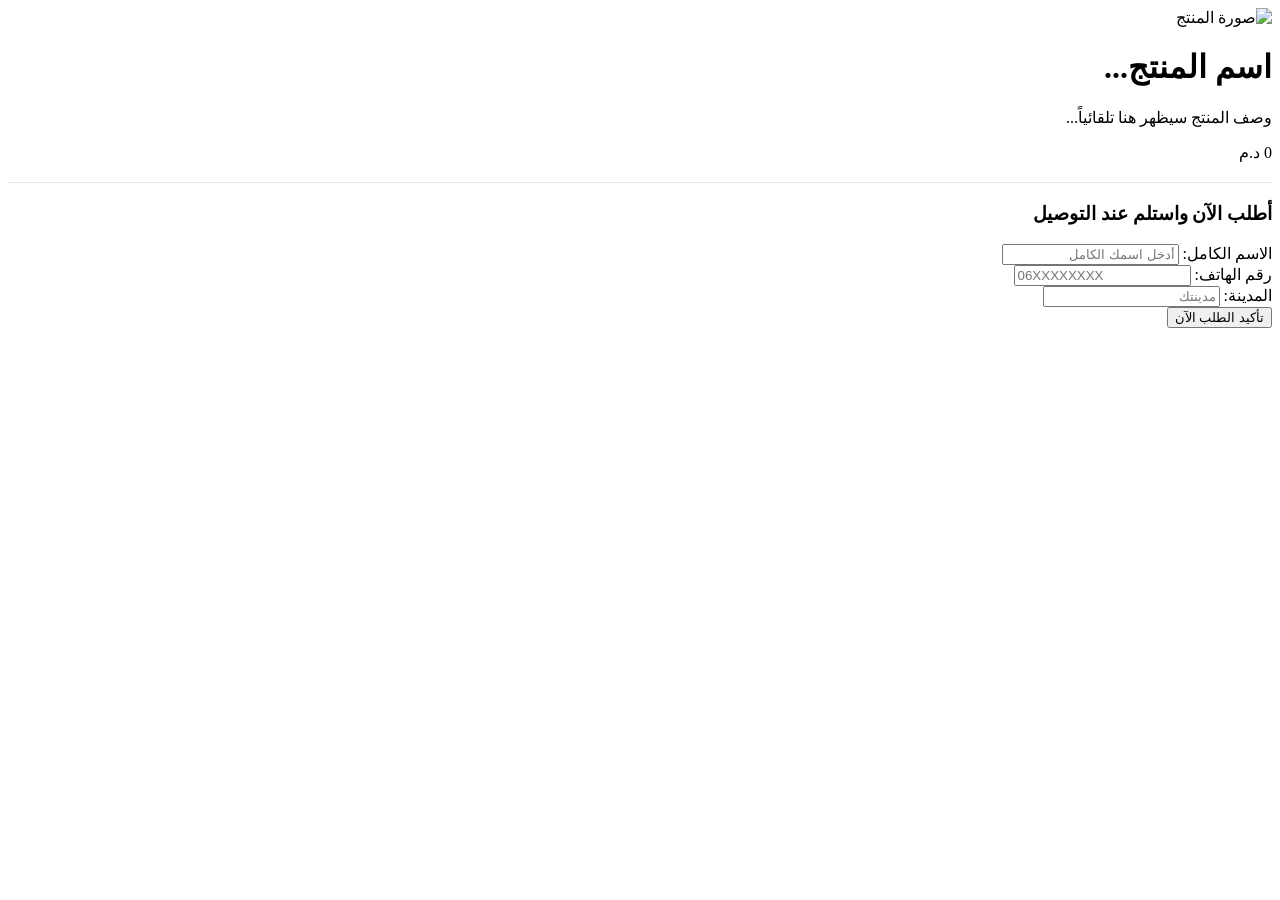
==== index.html @ fd5e72bb "Add files via upload" ====
<!DOCTYPE html>
<html lang="ar" dir="rtl">
<head>
    <meta charset="UTF-8">
    <meta name="viewport" content="width=device-width, initial-scale=1.0">
    <title>جميلتي - Jamilati</title>
    <!-- ربط ملف التنسيق -->
    <link rel="stylesheet" href="style.css">
</head>
<body>

<div class="container">
    <div class="img-box">
        <img id="main-product-img" src="https://via.placeholder.com/400x300" alt="صورة المنتج">
    </div>
    
    <h1 id="product-title">اسم المنتج...</h1>
    <p id="product-desc">وصف المنتج سيظهر هنا تلقائياً...</p>
    
    <div class="price-wrapper">
        <span class="price" id="product-price">0 د.م</span>
        <span class="old-price" id="product-oldprice"></span>
    </div>

    <hr style="margin: 20px 0; border: 0; border-top: 1px solid var(--border-color, #e2e8f0);">

    <form id="order-form">
        <h3>أطلب الآن واستلم عند التوصيل</h3>
        <div class="form-group">
            <label for="client-name">الاسم الكامل:</label>
            <input type="text" id="client-name" required placeholder="أدخل اسمك الكامل">
        </div>
        <div class="form-group">
            <label for="client-phone">رقم الهاتف:</label>
            <input type="tel" id="client-phone" required placeholder="06XXXXXXXX">
        </div>
        <div class="form-group">
            <label for="client-city">المدينة:</label>
            <input type="text" id="client-city" required placeholder="مدينتك">
        </div>
        <button type="submit">تأكيد الطلب الآن</button>
    </form>
</div>

<script type="module" src="app.js"></script>
</body>
</html>
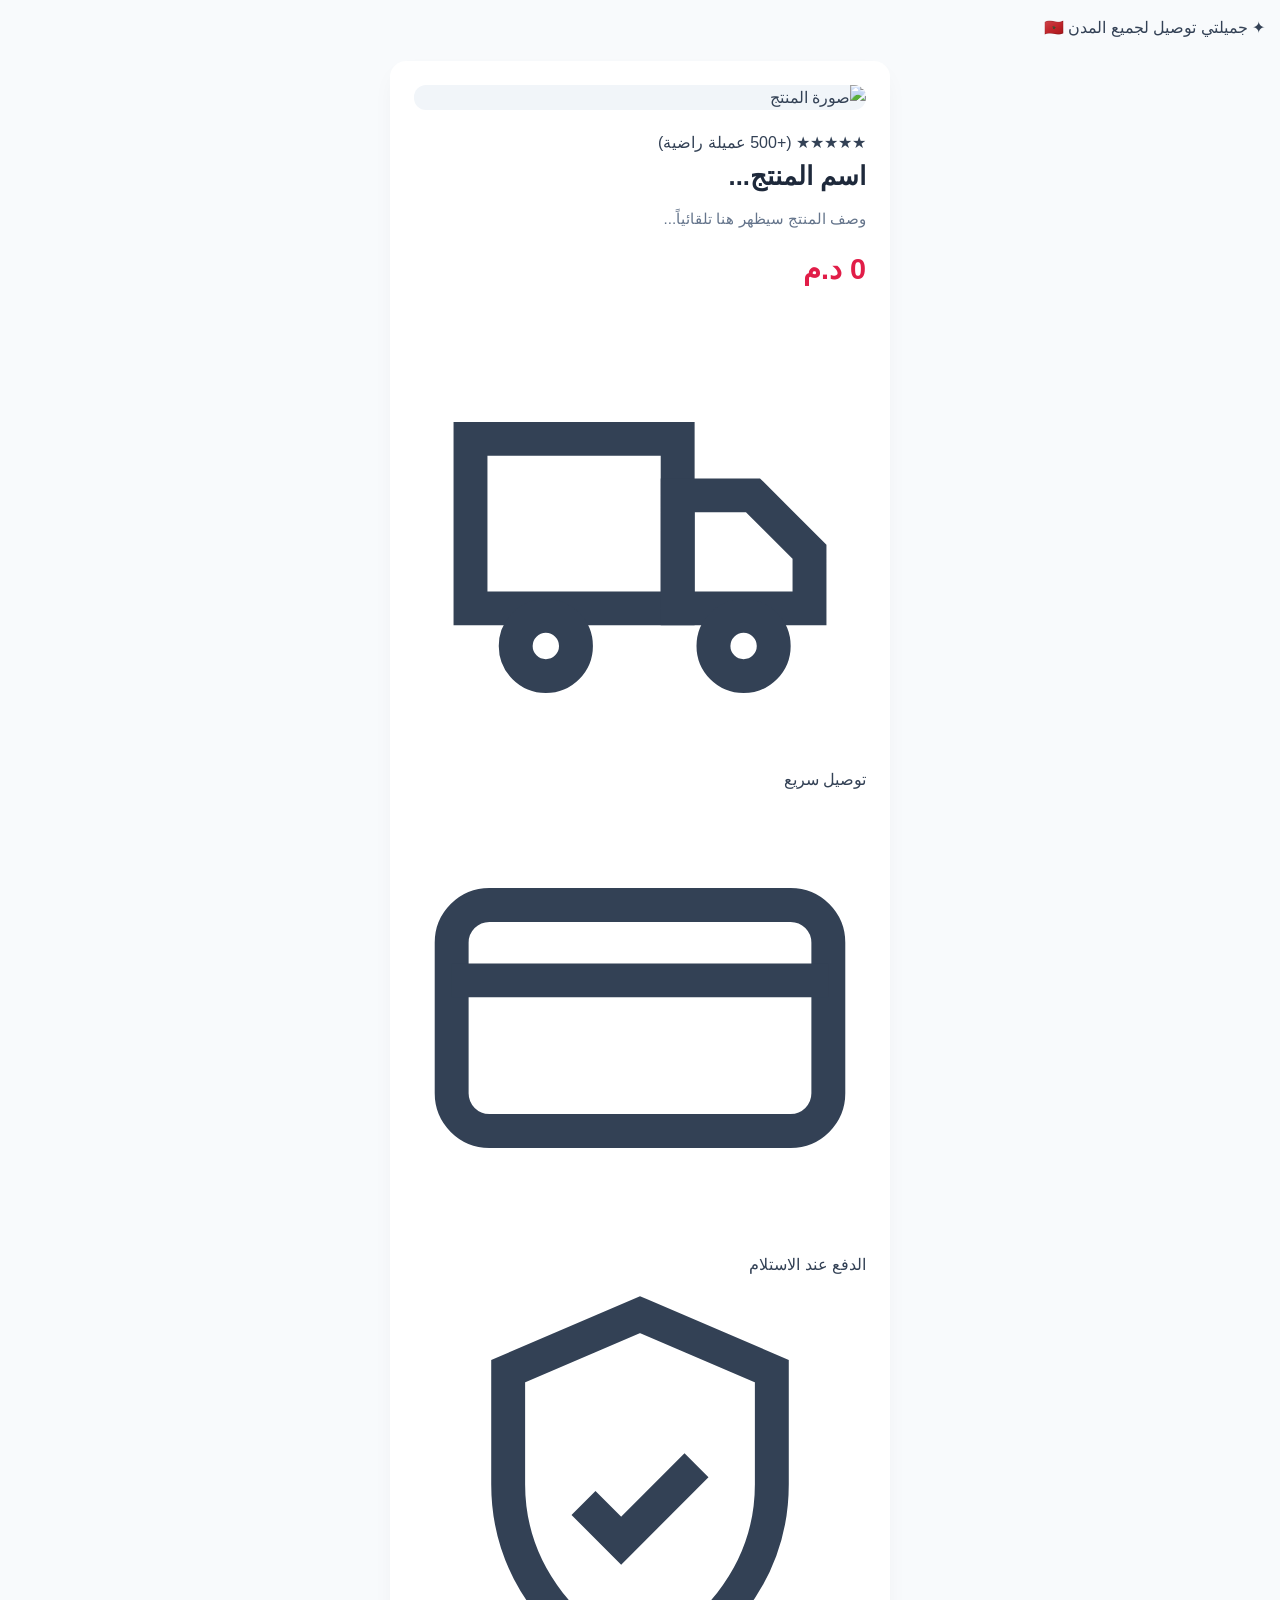
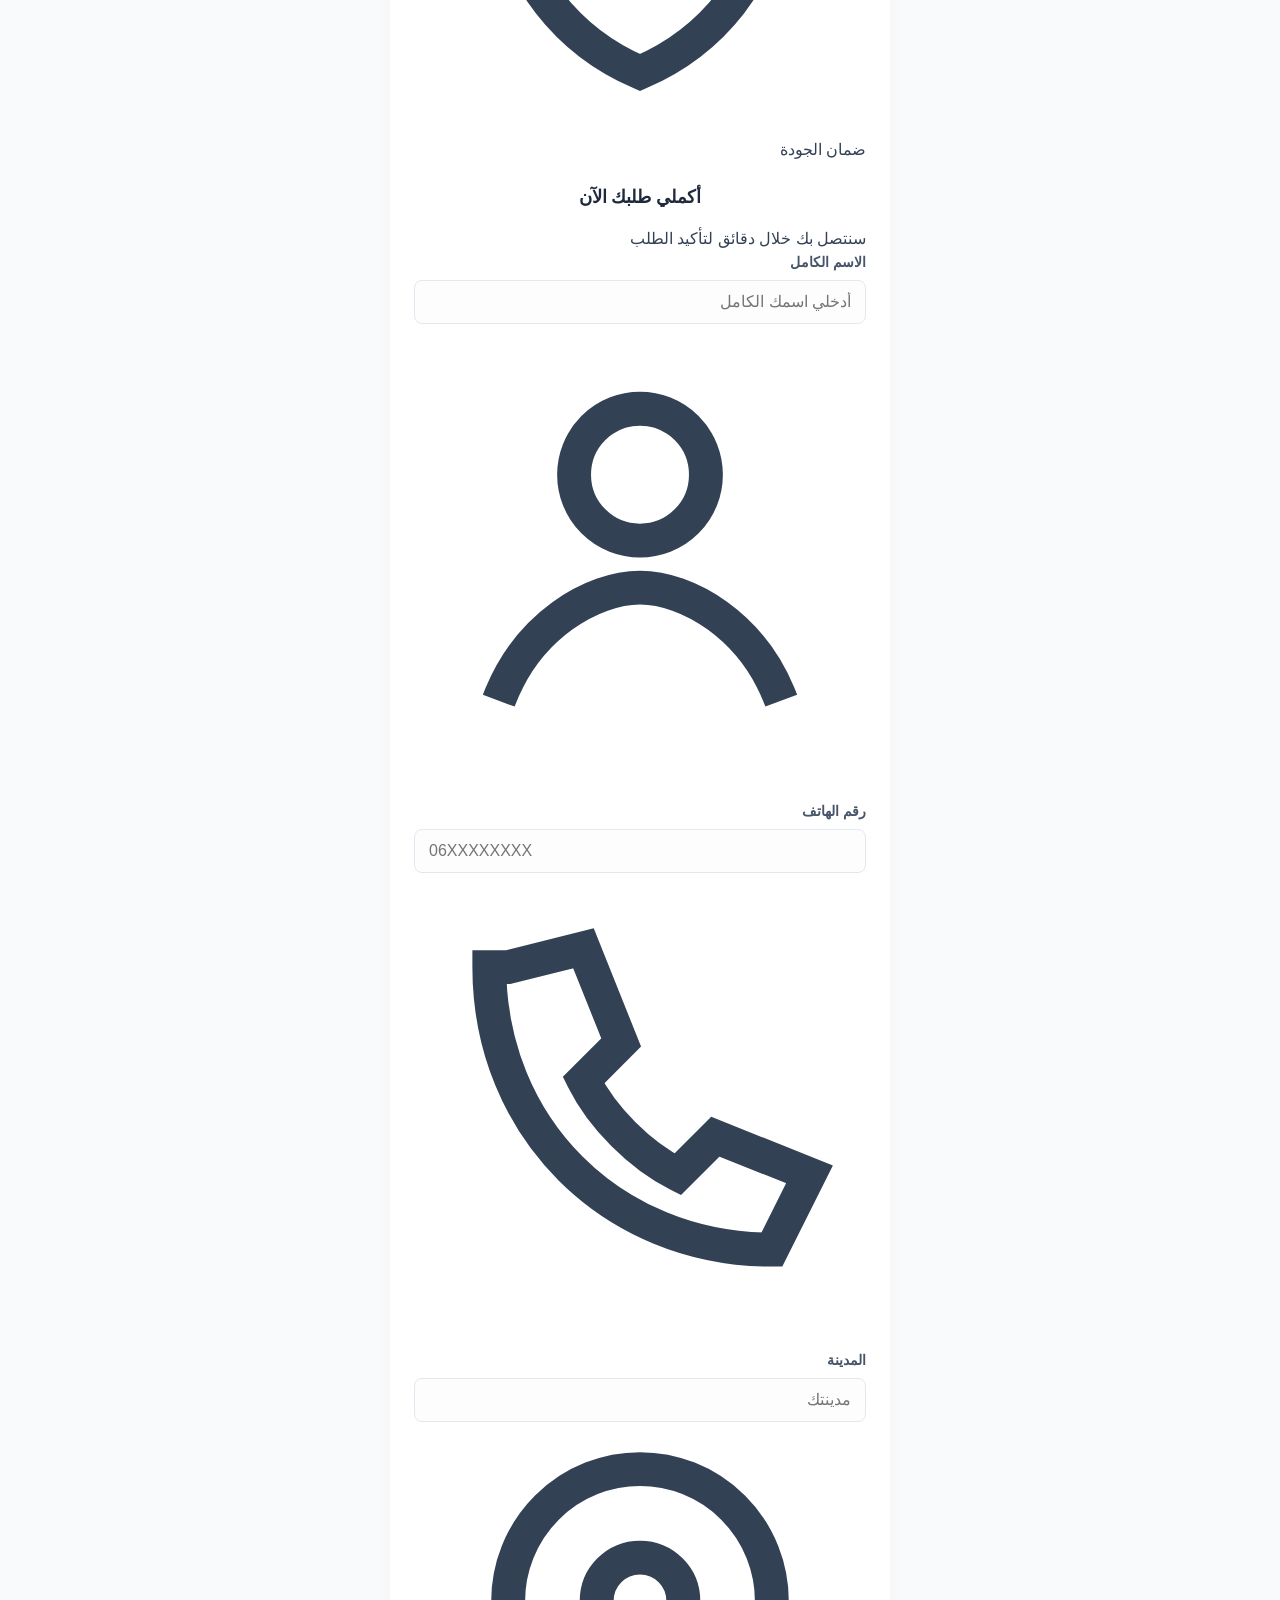
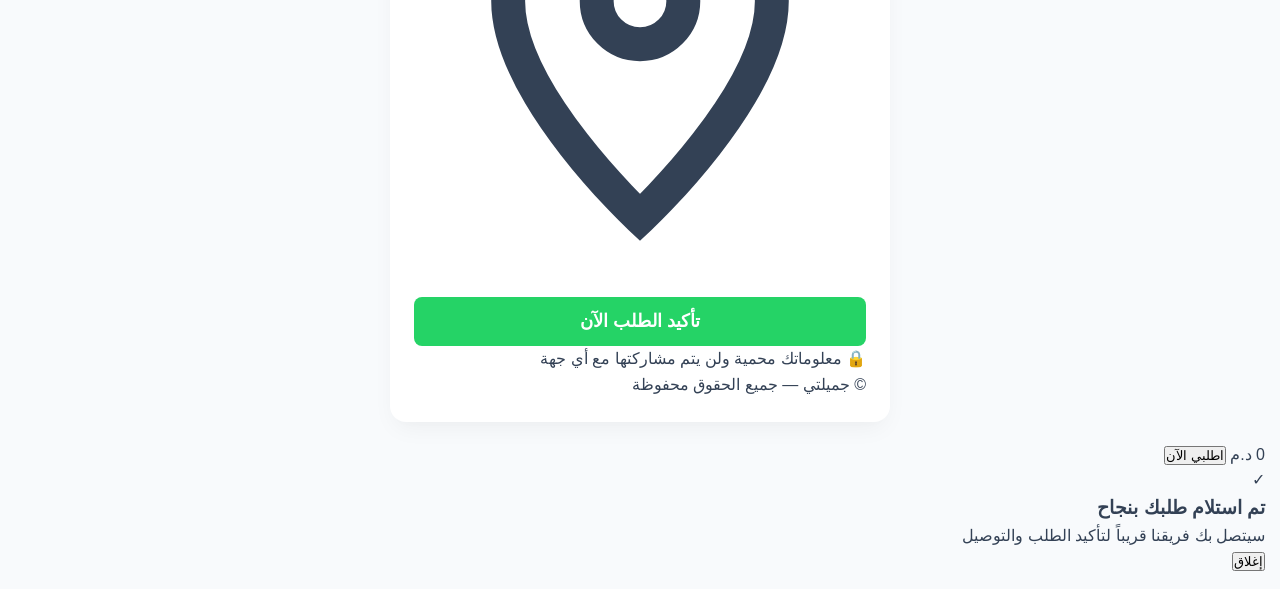
==== commit 96e598b5: "Update index.html" ====
--- a/index.html
+++ b/index.html
@@ -3,45 +3,132 @@
 <head>
     <meta charset="UTF-8">
     <meta name="viewport" content="width=device-width, initial-scale=1.0">
-    <title>جميلتي - Jamilati</title>
-    <!-- ربط ملف التنسيق -->
+    <title>جميلتي | Jamilati</title>
+    <meta name="description" content="اطلبي الآن وادفعي عند الاستلام">
+    <link rel="preconnect" href="https://fonts.googleapis.com">
     <link rel="stylesheet" href="style.css">
 </head>
 <body>
 
-<div class="container">
-    <div class="img-box">
-        <img id="main-product-img" src="https://via.placeholder.com/400x300" alt="صورة المنتج">
+<header class="topbar">
+    <span class="brand">✦ جميلتي</span>
+    <span class="trust-line">توصيل لجميع المدن 🇲🇦</span>
+</header>
+
+<div class="page">
+    <main class="container">
+
+        <!-- معرض الصور -->
+        <section class="gallery">
+            <div class="gallery-frame">
+                <div class="img-box">
+                    <span class="discount-badge" id="discount-badge" hidden>خصم <span id="discount-percent"></span>%</span>
+                    <img id="main-product-img" src="https://via.placeholder.com/400x300" alt="صورة المنتج">
+                </div>
+            </div>
+            <div class="gallery-dots" id="gallery-dots"></div>
+        </section>
+
+        <!-- معلومات المنتج -->
+        <section class="info">
+            <div class="rating-row">
+                <span class="stars">★★★★★</span>
+                <span class="count">(+500 عميلة راضية)</span>
+            </div>
+
+            <h1 id="product-title">اسم المنتج...</h1>
+            <p id="product-desc">وصف المنتج سيظهر هنا تلقائياً...</p>
+
+            <div class="price-wrapper">
+                <span class="price" id="product-price">0 د.م</span>
+                <span class="old-price" id="product-oldprice"></span>
+            </div>
+
+            <div class="ornament-divider"><span class="diamond"></span></div>
+
+            <div class="trust-badges">
+                <div class="trust-badge">
+                    <svg viewBox="0 0 24 24" fill="none" stroke="currentColor" stroke-width="1.8"><path d="M3 7h11v9H3z"/><path d="M14 10h4l3 3v3h-7z"/><circle cx="7" cy="18" r="1.6"/><circle cx="17.5" cy="18" r="1.6"/></svg>
+                    <p>توصيل سريع</p>
+                </div>
+                <div class="trust-badge">
+                    <svg viewBox="0 0 24 24" fill="none" stroke="currentColor" stroke-width="1.8"><rect x="2" y="6" width="20" height="12" rx="2"/><path d="M2 10h20"/></svg>
+                    <p>الدفع عند الاستلام</p>
+                </div>
+                <div class="trust-badge">
+                    <svg viewBox="0 0 24 24" fill="none" stroke="currentColor" stroke-width="1.8"><path d="M12 2l7 3v6c0 5-3.5 8.5-7 10-3.5-1.5-7-5-7-10V5z"/><path d="M9 12l2 2 4-4"/></svg>
+                    <p>ضمان الجودة</p>
+                </div>
+            </div>
+        </section>
+
+        <!-- استمارة الطلب -->
+        <section class="order-section" id="order-section">
+            <form id="order-form" novalidate>
+                <h3>أكملي طلبك الآن</h3>
+                <p class="form-sub">سنتصل بك خلال دقائق لتأكيد الطلب</p>
+
+                <div class="form-group">
+                    <label for="client-name">الاسم الكامل</label>
+                    <div class="input-wrap">
+                        <input type="text" id="client-name" required placeholder="أدخلي اسمك الكامل" autocomplete="name">
+                        <svg viewBox="0 0 24 24" fill="none" stroke="currentColor" stroke-width="1.8"><circle cx="12" cy="8" r="3.5"/><path d="M4.5 20c1.5-4 5-6 7.5-6s6 2 7.5 6"/></svg>
+                    </div>
+                    <span class="field-error" id="error-name"></span>
+                </div>
+
+                <div class="form-group">
+                    <label for="client-phone">رقم الهاتف</label>
+                    <div class="input-wrap">
+                        <input type="tel" id="client-phone" required placeholder="06XXXXXXXX" autocomplete="tel" inputmode="numeric">
+                        <svg viewBox="0 0 24 24" fill="none" stroke="currentColor" stroke-width="1.8"><path d="M4 5c0 8.5 6.5 15 15 15l2-4-5-2-2 2c-2-1-4-3-5-5l2-2-2-5-4 1z"/></svg>
+                    </div>
+                    <span class="field-error" id="error-phone"></span>
+                </div>
+
+                <div class="form-group">
+                    <label for="client-city">المدينة</label>
+                    <div class="input-wrap">
+                        <input type="text" id="client-city" required placeholder="مدينتك" autocomplete="address-level2">
+                        <svg viewBox="0 0 24 24" fill="none" stroke="currentColor" stroke-width="1.8"><path d="M12 21s7-6.5 7-11.5A7 7 0 0 0 5 9.5C5 14.5 12 21 12 21z"/><circle cx="12" cy="9.5" r="2.3"/></svg>
+                    </div>
+                    <span class="field-error" id="error-city"></span>
+                </div>
+
+                <button type="submit" id="submit-btn">
+                    <span class="btn-text">تأكيد الطلب الآن</span>
+                    <span class="spinner" id="btn-spinner" hidden></span>
+                </button>
+                <p class="secure-note">🔒 معلوماتك محمية ولن يتم مشاركتها مع أي جهة</p>
+            </form>
+        </section>
+
+        <p class="site-footer">© <span id="footer-year"></span> جميلتي — جميع الحقوق محفوظة</p>
+    </main>
+</div>
+
+<!-- شريط الطلب الثابت -->
+<div class="sticky-cta" id="sticky-cta">
+    <span class="sticky-price" id="sticky-price-text">0 د.م</span>
+    <button type="button" id="sticky-order-btn">اطلبي الآن</button>
+</div>
+
+<!-- نافذة تأكيد الطلب -->
+<div class="success-overlay" id="success-overlay">
+    <div class="success-card">
+        <div class="success-icon">✓</div>
+        <h3>تم استلام طلبك بنجاح</h3>
+        <p>سيتصل بك فريقنا قريباً لتأكيد الطلب والتوصيل</p>
+        <button type="button" id="success-whatsapp-btn" hidden>
+            <svg width="18" height="18" viewBox="0 0 24 24" fill="currentColor"><path d="M12 2a10 10 0 0 0-8.6 15.1L2 22l5.1-1.3A10 10 0 1 0 12 2zm0 18.2c-1.6 0-3.1-.4-4.4-1.2l-.3-.2-3 .8.8-2.9-.2-.3A8.2 8.2 0 1 1 12 20.2zm4.5-6.1c-.2-.1-1.5-.7-1.7-.8-.2-.1-.4-.1-.6.1-.2.2-.7.8-.8 1-.1.2-.3.2-.5.1-.2-.1-1-.4-1.9-1.2-.7-.6-1.2-1.4-1.3-1.6-.1-.2 0-.4.1-.5.1-.1.2-.3.4-.4.1-.1.2-.2.2-.4.1-.1 0-.3 0-.4 0-.1-.6-1.4-.8-1.9-.2-.5-.4-.4-.6-.4h-.5c-.2 0-.4.1-.6.3-.2.2-.8.8-.8 1.9 0 1.1.8 2.2.9 2.4.1.2 1.6 2.5 4 3.4.5.2.9.4 1.3.5.5.2 1 .1 1.4.1.4-.1 1.3-.5 1.5-1 .2-.5.2-.9.1-1z"/></svg>
+            <span>تواصل عبر واتساب</span>
+        </button>
+        <button type="button" id="success-close-btn" class="ghost">إغلاق</button>
     </div>
-    
-    <h1 id="product-title">اسم المنتج...</h1>
-    <p id="product-desc">وصف المنتج سيظهر هنا تلقائياً...</p>
-    
-    <div class="price-wrapper">
-        <span class="price" id="product-price">0 د.م</span>
-        <span class="old-price" id="product-oldprice"></span>
-    </div>
+</div>
 
-    <hr style="margin: 20px 0; border: 0; border-top: 1px solid var(--border-color, #e2e8f0);">
-
-    <form id="order-form">
-        <h3>أطلب الآن واستلم عند التوصيل</h3>
-        <div class="form-group">
-            <label for="client-name">الاسم الكامل:</label>
-            <input type="text" id="client-name" required placeholder="أدخل اسمك الكامل">
-        </div>
-        <div class="form-group">
-            <label for="client-phone">رقم الهاتف:</label>
-            <input type="tel" id="client-phone" required placeholder="06XXXXXXXX">
-        </div>
-        <div class="form-group">
-            <label for="client-city">المدينة:</label>
-            <input type="text" id="client-city" required placeholder="مدينتك">
-        </div>
-        <button type="submit">تأكيد الطلب الآن</button>
-    </form>
-</div>
+<div id="pixel-container"></div>
 
 <script type="module" src="app.js"></script>
 </body>
-</html>+</html>
--- a/style.css
+++ b/style.css
@@ -0,0 +1,212 @@
+/* --- Base Styles --- */
+:root {
+    --primary-color: #25d366;
+    --primary-hover: #1eb857;
+    --dark-color: #1e293b;
+    --light-bg: #f8fafc;
+    --card-bg: #ffffff;
+    --border-color: #e2e8f0;
+    --text-color: #334155;
+    --price-color: #e11d48;
+}
+
+* {
+    box-sizing: border-box;
+    margin: 0;
+    padding: 0;
+    font-family: 'Segoe UI', Tahoma, Geneva, Verdana, sans-serif;
+}
+
+body {
+    background-color: var(--light-bg);
+    color: var(--text-color);
+    line-height: 1.6;
+    direction: rtl;
+    padding: 15px;
+}
+
+/* --- Container & Cards --- */
+.container {
+    max-width: 500px;
+    margin: 20px auto;
+    background: var(--card-bg);
+    padding: 24px;
+    border-radius: 16px;
+    box-shadow: 0 10px 25px -5px rgba(0, 0, 0, 0.05), 0 8px 10px -6px rgba(0, 0, 0, 0.01);
+}
+
+.img-box {
+    width: 100%;
+    overflow: hidden;
+    border-radius: 12px;
+    margin-bottom: 20px;
+    background-color: #f1f5f9;
+}
+
+.img-box img {
+    width: 100%;
+    height: auto;
+    display: block;
+    object-fit: cover;
+    transition: transform 0.3s ease;
+}
+
+.img-box img:hover {
+    transform: scale(1.02);
+}
+
+/* --- Typography & Pricing --- */
+h1#product-title {
+    font-size: 1.6rem;
+    color: var(--dark-color);
+    margin-bottom: 10px;
+    font-weight: 700;
+}
+
+p#product-desc {
+    color: #64748b;
+    font-size: 0.95rem;
+    margin-bottom: 15px;
+}
+
+.price-wrapper {
+    display: flex;
+    align-items: center;
+    gap: 12px;
+    margin: 15px 0;
+}
+
+.price {
+    color: var(--price-color);
+    font-size: 1.8rem;
+    font-weight: 800;
+}
+
+.old-price {
+    text-decoration: line-through;
+    color: #94a3b8;
+    font-size: 1.1rem;
+}
+
+/* --- Form Styles --- */
+form#order-form {
+    margin-top: 20px;
+}
+
+form#order-form h3 {
+    font-size: 1.1rem;
+    margin-bottom: 15px;
+    color: var(--dark-color);
+    text-align: center;
+}
+
+.form-group {
+    margin-bottom: 16px;
+}
+
+.form-group label {
+    display: block;
+    margin-bottom: 6px;
+    font-size: 0.9rem;
+    font-weight: 600;
+    color: #475569;
+}
+
+.form-group input {
+    width: 100%;
+    padding: 12px 14px;
+    border: 1px solid var(--border-color);
+    border-radius: 8px;
+    font-size: 1rem;
+    outline: none;
+    transition: border-color 0.2s;
+    background: #fdfdfd;
+}
+
+.form-group input:focus {
+    border-color: var(--primary-color);
+    box-shadow: 0 0 0 3px rgba(37, 211, 102, 0.15);
+}
+
+button[type="submit"] {
+    width: 100%;
+    background-color: var(--primary-color);
+    color: #ffffff;
+    border: none;
+    padding: 14px;
+    border-radius: 8px;
+    font-size: 1.1rem;
+    font-weight: 700;
+    cursor: pointer;
+    transition: background-color 0.2s, transform 0.1s;
+}
+
+button[type="submit"]:hover {
+    background-color: var(--primary-hover);
+}
+
+button[type="submit"]:active {
+    transform: scale(0.99);
+}
+
+/* --- Admin Dashboard Layout --- */
+.card {
+    background: var(--card-bg);
+    padding: 20px;
+    border-radius: 12px;
+    box-shadow: 0 4px 6px -1px rgba(0, 0, 0, 0.05);
+    margin-bottom: 20px;
+}
+
+.stats {
+    display: grid;
+    grid-template-columns: repeat(auto-fit, minmax(140px, 1fr));
+    gap: 15px;
+}
+
+.stat-box {
+    background: #f1f5f9;
+    padding: 15px;
+    border-radius: 10px;
+    text-align: center;
+    font-size: 0.9rem;
+    color: #475569;
+}
+
+.stat-box h3 {
+    margin-top: 8px;
+    font-size: 1.4rem;
+    color: var(--dark-color);
+}
+
+/* --- Responsive Table --- */
+.table-container {
+    overflow-x: auto;
+}
+
+table {
+    width: 100%;
+    border-collapse: collapse;
+    margin-top: 15px;
+}
+
+th, td {
+    padding: 12px 10px;
+    border-bottom: 1px solid var(--border-color);
+    text-align: right;
+    font-size: 0.9rem;
+}
+
+th {
+    background-color: #f8fafc;
+    color: #475569;
+    font-weight: 600;
+}
+
+select {
+    padding: 6px 10px;
+    border-radius: 6px;
+    border: 1px solid var(--border-color);
+    background: #fff;
+    cursor: pointer;
+}
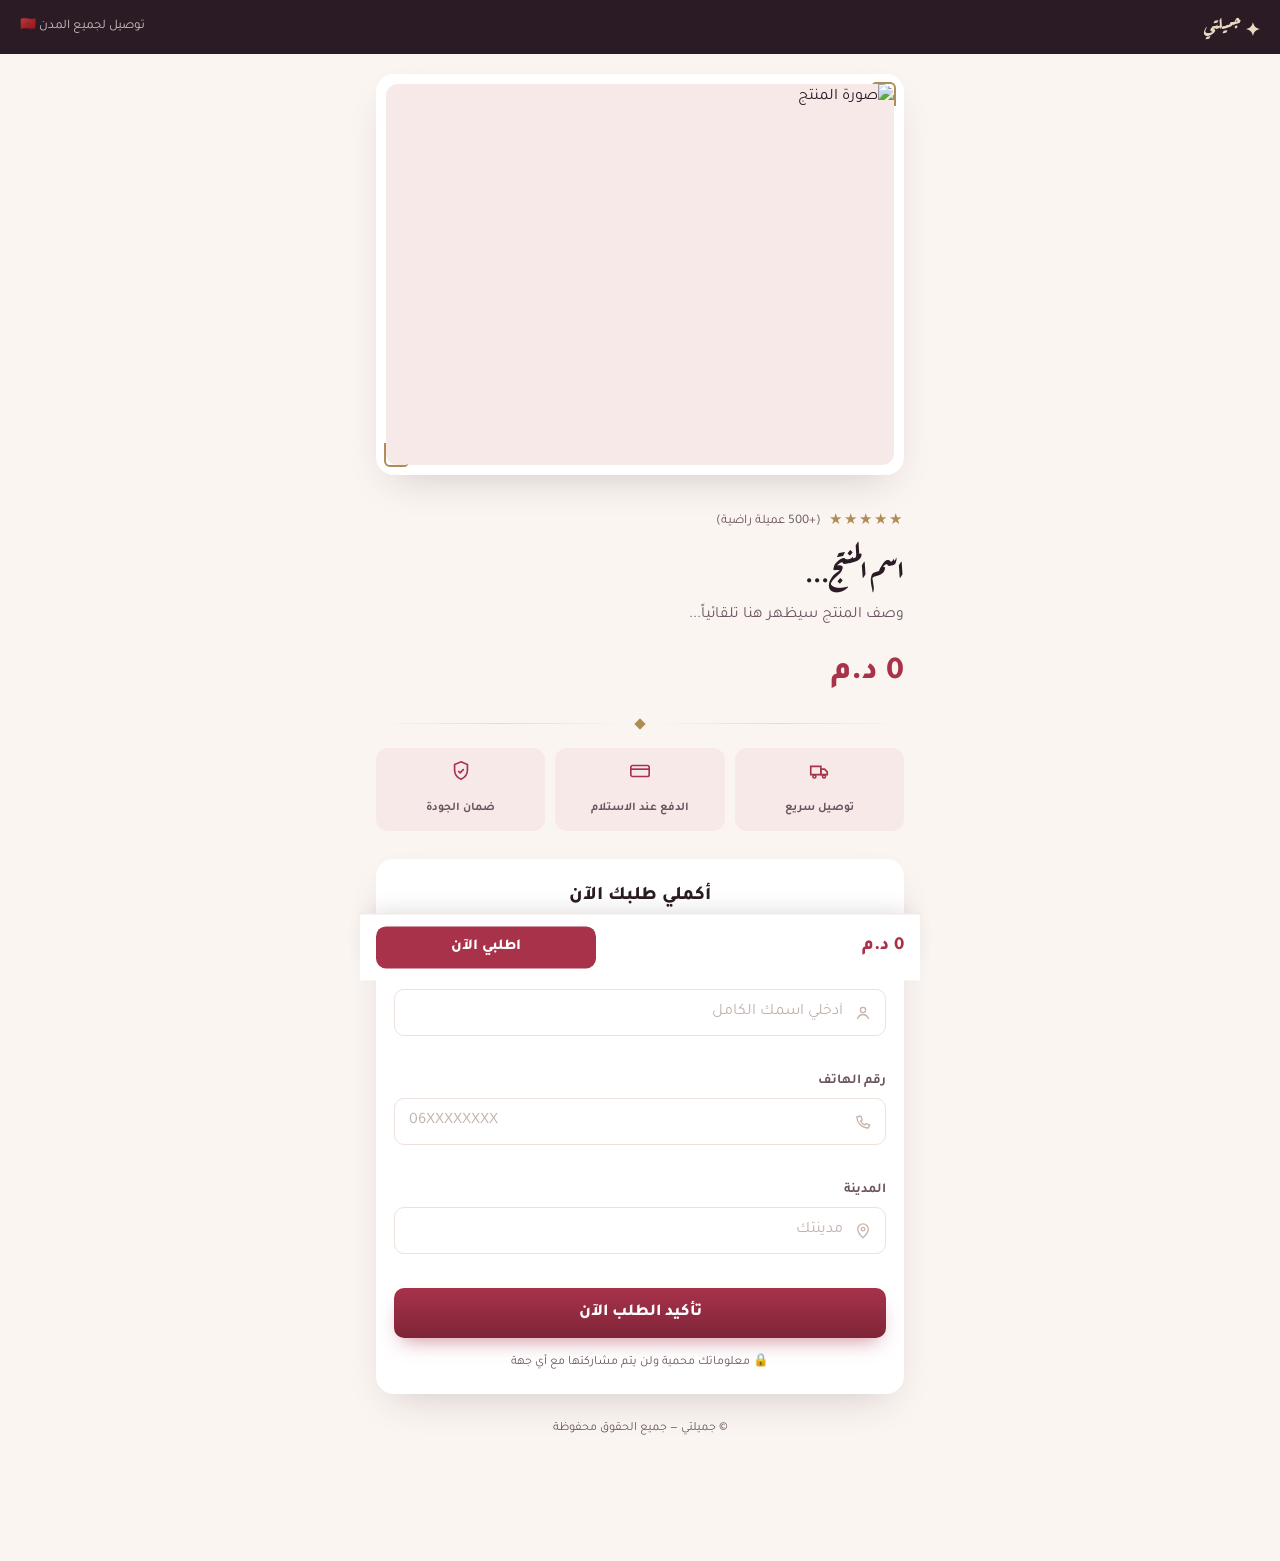
==== commit a99958ea: "Update index.html" ====
--- a/index.html
+++ b/index.html
@@ -11,7 +11,7 @@
 <body>
 
 <header class="topbar">
-    <span class="brand">✦ جميلتي</span>
+    <span class="brand">✦ <span id="site-name">جميلتي</span></span>
     <span class="trust-line">توصيل لجميع المدن 🇲🇦</span>
 </header>
 
--- a/style.css
+++ b/style.css
@@ -1,212 +1,533 @@
-/* --- Base Styles --- */
+@import url('https://fonts.googleapis.com/css2?family=Aref+Ruqaa:wght@400;700&family=Tajawal:wght@400;500;700;800&family=Cairo:wght@400;500;700;800&family=Almarai:wght@400;700;800&family=Changa:wght@400;600;700&family=Amiri:wght@400;700&family=IBM+Plex+Sans+Arabic:wght@400;600;700&display=swap');
+
+/* ============ Design tokens ============ */
+/* المتغيرات أدناه قابلة للتغيير مباشرة من لوحة المبرمج (dev.html) دون الحاجة لتعديل هذا الملف */
 :root {
-    --primary-color: #25d366;
-    --primary-hover: #1eb857;
-    --dark-color: #1e293b;
-    --light-bg: #f8fafc;
-    --card-bg: #ffffff;
-    --border-color: #e2e8f0;
-    --text-color: #334155;
-    --price-color: #e11d48;
-}
-
-* {
-    box-sizing: border-box;
-    margin: 0;
-    padding: 0;
-    font-family: 'Segoe UI', Tahoma, Geneva, Verdana, sans-serif;
-}
+    --ink: #2B1B24;
+    --ink-soft: #6B5560;
+    --rose: #A8324A;
+    --rose-dark: #7E2438;
+    --rose-light: #F6E9E7;
+    --gold: #B08D57;
+    --gold-light: #E9DCC3;
+    --cream: #FBF5F1;
+    --card: #FFFFFF;
+    --border: #EDE1DC;
+    --success: #2F8F5B;
+    --danger: #C1435A;
+    --whatsapp: #25D366;
+    --shadow-sm: 0 2px 10px -2px rgba(43, 27, 36, 0.08);
+    --shadow-md: 0 16px 40px -16px rgba(43, 27, 36, 0.22);
+    --radius: 18px;
+    --font-heading: 'Aref Ruqaa', serif;
+    --font-body: 'Tajawal', 'Segoe UI', Tahoma, sans-serif;
+}
+
+* { box-sizing: border-box; margin: 0; padding: 0; }
+
+html { scroll-behavior: smooth; }
 
 body {
-    background-color: var(--light-bg);
-    color: var(--text-color);
-    line-height: 1.6;
+    font-family: var(--font-body);
+    background: var(--cream);
+    color: var(--ink);
+    line-height: 1.65;
     direction: rtl;
-    padding: 15px;
-}
-
-/* --- Container & Cards --- */
+    -webkit-font-smoothing: antialiased;
+}
+
+img { max-width: 100%; display: block; }
+
+@media (prefers-reduced-motion: reduce) {
+    *, *::before, *::after { animation-duration: 0.01ms !important; transition-duration: 0.01ms !important; scroll-behavior: auto !important; }
+}
+
+:focus-visible {
+    outline: 2px solid var(--rose);
+    outline-offset: 2px;
+    border-radius: 4px;
+}
+
+/* ============ Top bar ============ */
+.topbar {
+    display: flex;
+    align-items: center;
+    justify-content: space-between;
+    padding: 12px 20px;
+    background: var(--ink);
+    color: #fff;
+    font-size: 0.82rem;
+}
+
+.topbar .brand {
+    font-family: var(--font-heading);
+    font-size: 1.15rem;
+    font-weight: 700;
+    letter-spacing: 0.5px;
+    color: var(--gold-light);
+}
+
+.topbar .trust-line {
+    color: #EADFE0;
+    opacity: 0.85;
+}
+
+/* ============ Layout ============ */
+.page {
+    max-width: 560px;
+    margin: 0 auto;
+    padding-bottom: 90px;
+}
+
 .container {
-    max-width: 500px;
-    margin: 20px auto;
-    background: var(--card-bg);
-    padding: 24px;
-    border-radius: 16px;
-    box-shadow: 0 10px 25px -5px rgba(0, 0, 0, 0.05), 0 8px 10px -6px rgba(0, 0, 0, 0.01);
-}
+    padding: 20px 16px 8px;
+}
+
+/* ============ Gallery ============ */
+.gallery-frame {
+    position: relative;
+    background: var(--card);
+    border-radius: var(--radius);
+    padding: 10px;
+    box-shadow: var(--shadow-md);
+}
+
+.gallery-frame::before,
+.gallery-frame::after {
+    content: "";
+    position: absolute;
+    width: 22px;
+    height: 22px;
+    border: 2px solid var(--gold);
+    pointer-events: none;
+}
+
+.gallery-frame::before { top: 8px; right: 8px; border-left: none; border-bottom: none; border-radius: 4px 6px 0 0; }
+.gallery-frame::after { bottom: 8px; left: 8px; border-right: none; border-top: none; border-radius: 0 0 4px 6px; }
 
 .img-box {
     width: 100%;
+    aspect-ratio: 4 / 3;
     overflow: hidden;
     border-radius: 12px;
-    margin-bottom: 20px;
-    background-color: #f1f5f9;
+    background: var(--rose-light);
+    position: relative;
 }
 
 .img-box img {
     width: 100%;
-    height: auto;
-    display: block;
+    height: 100%;
     object-fit: cover;
-    transition: transform 0.3s ease;
-}
-
-.img-box img:hover {
-    transform: scale(1.02);
-}
-
-/* --- Typography & Pricing --- */
+}
+
+/* ---- وضع التلاشي (fade) ---- */
+.img-box.mode-fade img {
+    transition: opacity 0.4s ease;
+}
+.img-box.mode-fade img.fading {
+    opacity: 0;
+}
+
+/* ---- وضع التكبير التدريجي (zoom / Ken Burns) ---- */
+.img-box.mode-zoom img {
+    animation: kenburns 5s ease-in-out infinite alternate;
+    transition: opacity 0.4s ease;
+}
+.img-box.mode-zoom img.fading {
+    opacity: 0;
+}
+@keyframes kenburns {
+    from { transform: scale(1); }
+    to { transform: scale(1.09); }
+}
+
+/* ---- وضع الانزلاق (slide) ---- */
+.gallery-track {
+    display: flex;
+    width: 100%;
+    height: 100%;
+    direction: ltr;
+    transition: transform 0.45s cubic-bezier(.4,0,.2,1);
+}
+.gallery-track img {
+    width: 100%;
+    height: 100%;
+    flex: 0 0 100%;
+    object-fit: cover;
+}
+
+@media (prefers-reduced-motion: reduce) {
+    .img-box.mode-zoom img { animation: none; }
+}
+
+.discount-badge {
+    position: absolute;
+    top: 14px;
+    left: 14px;
+    background: var(--rose);
+    color: #fff;
+    font-size: 0.78rem;
+    font-weight: 800;
+    padding: 6px 12px;
+    border-radius: 999px;
+    box-shadow: var(--shadow-sm);
+    z-index: 2;
+}
+
+.discount-badge[hidden] { display: none; }
+
+.gallery-dots {
+    display: flex;
+    justify-content: center;
+    gap: 8px;
+    margin-top: 12px;
+}
+
+.gallery-dots button {
+    width: 8px;
+    height: 8px;
+    border-radius: 50%;
+    border: none;
+    background: var(--border);
+    cursor: pointer;
+    padding: 0;
+    transition: background 0.2s, transform 0.2s;
+}
+
+.gallery-dots button.active {
+    background: var(--rose);
+    transform: scale(1.25);
+}
+
+/* ============ Info section ============ */
+.info { margin-top: 22px; }
+
+.rating-row {
+    display: flex;
+    align-items: center;
+    gap: 8px;
+    color: var(--gold);
+    font-size: 0.95rem;
+    margin-bottom: 10px;
+}
+
+.rating-row .stars { letter-spacing: 2px; }
+.rating-row .count { color: var(--ink-soft); font-size: 0.82rem; }
+
 h1#product-title {
-    font-size: 1.6rem;
-    color: var(--dark-color);
+    font-family: var(--font-heading);
+    font-size: 1.85rem;
+    font-weight: 700;
+    color: var(--ink);
     margin-bottom: 10px;
-    font-weight: 700;
 }
 
 p#product-desc {
-    color: #64748b;
-    font-size: 0.95rem;
-    margin-bottom: 15px;
+    color: var(--ink-soft);
+    font-size: 0.98rem;
+    margin-bottom: 18px;
+    white-space: pre-line;
 }
 
 .price-wrapper {
     display: flex;
-    align-items: center;
+    align-items: baseline;
     gap: 12px;
-    margin: 15px 0;
+    margin: 6px 0 18px;
 }
 
 .price {
-    color: var(--price-color);
-    font-size: 1.8rem;
+    color: var(--rose);
+    font-size: 2rem;
     font-weight: 800;
 }
 
 .old-price {
     text-decoration: line-through;
-    color: #94a3b8;
+    color: #B7A6A0;
     font-size: 1.1rem;
 }
 
-/* --- Form Styles --- */
-form#order-form {
-    margin-top: 20px;
-}
-
-form#order-form h3 {
-    font-size: 1.1rem;
-    margin-bottom: 15px;
-    color: var(--dark-color);
+.ornament-divider {
+    display: flex;
+    align-items: center;
+    gap: 10px;
+    margin: 20px 0;
+}
+
+.ornament-divider::before,
+.ornament-divider::after {
+    content: "";
+    flex: 1;
+    height: 1px;
+    background: linear-gradient(90deg, transparent, var(--gold-light) 50%, transparent);
+}
+
+.ornament-divider .diamond {
+    width: 8px;
+    height: 8px;
+    background: var(--gold);
+    transform: rotate(45deg);
+    flex-shrink: 0;
+}
+
+.trust-badges {
+    display: grid;
+    grid-template-columns: repeat(3, 1fr);
+    gap: 10px;
+    margin-bottom: 8px;
+}
+
+.trust-badge {
+    background: var(--rose-light);
+    border-radius: 12px;
+    padding: 12px 6px;
     text-align: center;
 }
 
-.form-group {
-    margin-bottom: 16px;
-}
+.trust-badge svg {
+    width: 22px;
+    height: 22px;
+    color: var(--rose);
+    margin-bottom: 6px;
+}
+
+.trust-badge p {
+    font-size: 0.74rem;
+    color: var(--ink-soft);
+    font-weight: 600;
+}
+
+/* ============ Order form ============ */
+.order-section {
+    margin-top: 28px;
+    background: var(--card);
+    border-radius: var(--radius);
+    padding: 22px 18px;
+    box-shadow: var(--shadow-md);
+}
+
+.order-section h3 {
+    font-size: 1.2rem;
+    font-weight: 800;
+    color: var(--ink);
+    text-align: center;
+}
+
+.form-sub {
+    text-align: center;
+    color: var(--ink-soft);
+    font-size: 0.85rem;
+    margin: 6px 0 20px;
+}
+
+.form-group { margin-bottom: 16px; position: relative; }
 
 .form-group label {
     display: block;
     margin-bottom: 6px;
-    font-size: 0.9rem;
-    font-weight: 600;
-    color: #475569;
+    font-size: 0.85rem;
+    font-weight: 700;
+    color: var(--ink-soft);
+}
+
+.input-wrap { position: relative; }
+
+.input-wrap svg {
+    position: absolute;
+    top: 50%;
+    right: 14px;
+    transform: translateY(-50%);
+    width: 18px;
+    height: 18px;
+    color: #C7B5AE;
+    pointer-events: none;
 }
 
 .form-group input {
     width: 100%;
-    padding: 12px 14px;
-    border: 1px solid var(--border-color);
-    border-radius: 8px;
+    padding: 13px 42px 13px 14px;
+    border: 1.5px solid var(--border);
+    border-radius: 10px;
     font-size: 1rem;
+    font-family: inherit;
     outline: none;
-    transition: border-color 0.2s;
-    background: #fdfdfd;
-}
+    transition: border-color 0.2s, box-shadow 0.2s;
+    background: #fff;
+    color: var(--ink);
+}
+
+.form-group input::placeholder { color: #C2B2AC; }
 
 .form-group input:focus {
-    border-color: var(--primary-color);
-    box-shadow: 0 0 0 3px rgba(37, 211, 102, 0.15);
+    border-color: var(--rose);
+    box-shadow: 0 0 0 4px rgba(168, 50, 74, 0.1);
+}
+
+.form-group input.invalid {
+    border-color: var(--danger);
+}
+
+.field-error {
+    display: block;
+    color: var(--danger);
+    font-size: 0.78rem;
+    margin-top: 5px;
+    min-height: 1em;
 }
 
 button[type="submit"] {
     width: 100%;
-    background-color: var(--primary-color);
-    color: #ffffff;
+    background: linear-gradient(180deg, var(--rose) 0%, var(--rose-dark) 100%);
+    color: #fff;
     border: none;
-    padding: 14px;
-    border-radius: 8px;
-    font-size: 1.1rem;
-    font-weight: 700;
-    cursor: pointer;
-    transition: background-color 0.2s, transform 0.1s;
-}
-
-button[type="submit"]:hover {
-    background-color: var(--primary-hover);
-}
-
-button[type="submit"]:active {
-    transform: scale(0.99);
-}
-
-/* --- Admin Dashboard Layout --- */
-.card {
-    background: var(--card-bg);
-    padding: 20px;
-    border-radius: 12px;
-    box-shadow: 0 4px 6px -1px rgba(0, 0, 0, 0.05);
-    margin-bottom: 20px;
-}
-
-.stats {
-    display: grid;
-    grid-template-columns: repeat(auto-fit, minmax(140px, 1fr));
-    gap: 15px;
-}
-
-.stat-box {
-    background: #f1f5f9;
     padding: 15px;
     border-radius: 10px;
+    font-size: 1.05rem;
+    font-weight: 800;
+    font-family: inherit;
+    cursor: pointer;
+    transition: transform 0.1s, box-shadow 0.2s, opacity 0.2s;
+    box-shadow: 0 10px 20px -8px rgba(168, 50, 74, 0.55);
+    display: flex;
+    align-items: center;
+    justify-content: center;
+    gap: 10px;
+}
+
+button[type="submit"]:hover { box-shadow: 0 14px 24px -8px rgba(168, 50, 74, 0.65); }
+button[type="submit"]:active { transform: scale(0.98); }
+button[type="submit"]:disabled { opacity: 0.75; cursor: not-allowed; }
+
+.spinner {
+    width: 18px;
+    height: 18px;
+    border: 2.5px solid rgba(255,255,255,0.4);
+    border-top-color: #fff;
+    border-radius: 50%;
+    animation: spin 0.7s linear infinite;
+}
+
+@keyframes spin { to { transform: rotate(360deg); } }
+
+.secure-note {
     text-align: center;
-    font-size: 0.9rem;
-    color: #475569;
-}
-
-.stat-box h3 {
-    margin-top: 8px;
-    font-size: 1.4rem;
-    color: var(--dark-color);
-}
-
-/* --- Responsive Table --- */
-.table-container {
-    overflow-x: auto;
-}
-
-table {
-    width: 100%;
-    border-collapse: collapse;
-    margin-top: 15px;
-}
-
-th, td {
-    padding: 12px 10px;
-    border-bottom: 1px solid var(--border-color);
-    text-align: right;
-    font-size: 0.9rem;
-}
-
-th {
-    background-color: #f8fafc;
-    color: #475569;
-    font-weight: 600;
-}
-
-select {
-    padding: 6px 10px;
-    border-radius: 6px;
-    border: 1px solid var(--border-color);
+    color: var(--ink-soft);
+    font-size: 0.78rem;
+    margin-top: 14px;
+}
+
+/* ============ Sticky CTA ============ */
+.sticky-cta {
+    position: fixed;
+    bottom: 0; left: 0; right: 0;
+    max-width: 560px;
+    margin: 0 auto;
     background: #fff;
+    border-top: 1px solid var(--border);
+    padding: 12px 16px;
+    display: flex;
+    align-items: center;
+    justify-content: space-between;
+    gap: 14px;
+    box-shadow: 0 -10px 24px -12px rgba(43,27,36,0.2);
+    transform: translateY(120%);
+    transition: transform 0.3s ease;
+    z-index: 50;
+}
+
+.sticky-cta.visible { transform: translateY(0); }
+
+.sticky-cta .sticky-price {
+    font-weight: 800;
+    color: var(--rose);
+    font-size: 1.15rem;
+    white-space: nowrap;
+}
+
+.sticky-cta button {
+    background: var(--rose);
+    color: #fff;
+    border: none;
+    padding: 12px 22px;
+    border-radius: 10px;
+    font-weight: 800;
+    font-family: inherit;
+    font-size: 0.95rem;
     cursor: pointer;
-}
+    flex: 1;
+    max-width: 220px;
+}
+
+/* ============ Success overlay ============ */
+.success-overlay {
+    position: fixed;
+    inset: 0;
+    background: rgba(43, 27, 36, 0.55);
+    display: none;
+    align-items: center;
+    justify-content: center;
+    padding: 20px;
+    z-index: 100;
+}
+
+.success-overlay.visible { display: flex; }
+
+.success-card {
+    background: #fff;
+    border-radius: 20px;
+    padding: 32px 26px;
+    max-width: 360px;
+    width: 100%;
+    text-align: center;
+    animation: pop 0.25s ease;
+}
+
+@keyframes pop {
+    from { transform: scale(0.9); opacity: 0; }
+    to { transform: scale(1); opacity: 1; }
+}
+
+.success-icon {
+    width: 60px;
+    height: 60px;
+    border-radius: 50%;
+    background: var(--rose-light);
+    color: var(--success);
+    font-size: 1.8rem;
+    display: flex;
+    align-items: center;
+    justify-content: center;
+    margin: 0 auto 16px;
+}
+
+.success-card h3 { font-size: 1.2rem; margin-bottom: 8px; color: var(--ink); }
+.success-card p { color: var(--ink-soft); font-size: 0.9rem; margin-bottom: 20px; }
+
+.success-card button {
+    width: 100%;
+    padding: 13px;
+    border-radius: 10px;
+    border: none;
+    font-weight: 800;
+    font-family: inherit;
+    font-size: 0.95rem;
+    cursor: pointer;
+    margin-bottom: 10px;
+}
+
+#success-whatsapp-btn { background: var(--whatsapp); color: #fff; display: flex; align-items: center; justify-content: center; gap: 8px; }
+#success-close-btn.ghost { background: transparent; color: var(--ink-soft); margin-bottom: 0; }
+
+/* ============ Footer ============ */
+.site-footer {
+    text-align: center;
+    padding: 24px 16px;
+    color: var(--ink-soft);
+    font-size: 0.78rem;
+}
+
+@media (max-width: 380px) {
+    h1#product-title { font-size: 1.55rem; }
+    .price { font-size: 1.7rem; }
+}
